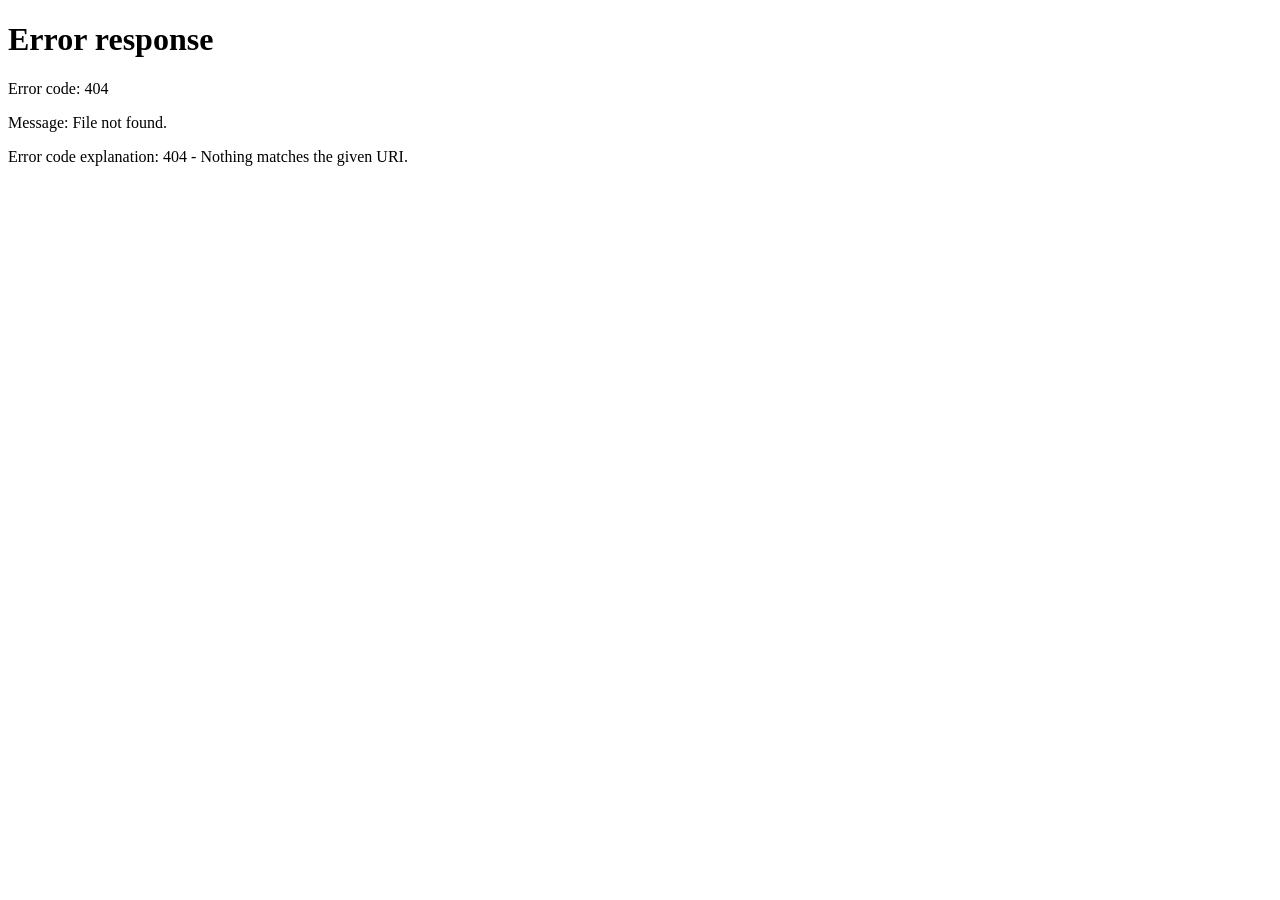
==== dashboard.html @ 660b4014 "Dashboard for smart city is created and working," ====
<!DOCTYPE html>
<html lang="en">
<head>
    <meta charset="UTF-8">
    <meta name="viewport" content="width=device-width, initial-scale=1.0">
    <title>Dashboard | Smart Urban Development</title>
    <link href="https://cdn.jsdelivr.net/npm/bootstrap@5.3.3/dist/css/bootstrap.min.css" rel="stylesheet">
    <link rel="stylesheet" href="https://cdnjs.cloudflare.com/ajax/libs/font-awesome/6.5.2/css/all.min.css">
    <link rel="stylesheet" href="styles.css">
    <style>
        /* Simple Dashboard Layout Styling */
        /* FIX: Ensure the main outer flex container spans the full viewport height */
        .full-height-container {
            min-height: 100vh;
        }

        .sidebar {
    width: 250px !important; /* FORCED WIDTH FIX */
    min-width: 250px !important; /* ADD THIS: Prevent shrinking */
    max-width: 250px !important; /* ADD THIS: Prevent expanding */
    background-color: #2c3e50; /* Dark blue/gray */
    padding-top: 20px;
    flex-shrink: 0 !important; /* ADD THIS: Prevent flex shrinking */
    /* Sidebar is a d-flex flex-column from the HTML, which is correct */
}
        .sidebar a {
            color: #ecf0f1;
            padding: 15px 20px;
            text-decoration: none;
            display: block;
            border-bottom: 1px solid #34495e;
        }
        .sidebar a:hover, .sidebar .active {
            background-color: #3498db; /* Bright blue highlight */
            color: white;
        }
        /* FIX: Use .logout-link class (applied in the HTML) to push it to the bottom */
        .logout-link {
            margin-top: auto;
        }

        .main-content {
            padding: 30px;
        }
        .feature-card {
            min-height: 180px;
            border-left: 5px solid #3498db;
            transition: transform 0.2s;
        }
        .feature-card:hover {
            transform: translateY(-5px);
            box-shadow: 0 8px 16px rgba(0, 0, 0, 0.15);
        }
        .card-icon {
            font-size: 2.5rem;
            color: #3498db;
        }
    </style>
</head>
<body>

<div class="d-flex full-height-container">
    <div class="sidebar d-flex flex-column">
        <h4 class="text-white text-center mb-4">Smart City Portal</h4>
        <a href="dashboard.html" class="active"><i class="fas fa-th-large me-2"></i> Dashboard</a>
        <a href="traffic.html"><i class="fas fa-car-side me-2"></i> Traffic Management</a>
        <a href="parking.html"><i class="fas fa-parking me-2"></i> Smart Parking System</a>
        <a href="energy.html"><i class="fas fa-bolt me-2"></i> Energy Monitoring</a>
        <a href="pollution.html"><i class="fas fa-smog me-2"></i> Air Quality Monitoring</a>
        <a href="emergency.html"><i class="fas fa-ambulance me-2"></i> Emergency Response</a>
        <a href="index.html" class="logout-link" onclick="sessionStorage.removeItem('userRole');"><i class="fas fa-sign-out-alt me-2"></i> Logout</a>
    </div>

    <div class="main-content flex-grow-1">
        <header class="mb-5 border-bottom pb-3 d-flex justify-content-between align-items-center">
            <h1>Welcome to the Smart City Portal!</h1>
            <span class="badge bg-primary fs-5" id="userRoleBadge">Role: Loading...</span>
        </header>

        <section id="dashboard-summary">
            <h2 class="mb-4">System Overview</h2>
            <div class="row g-4">
                <div class="col-lg-4 col-md-6">
                    <div class="card feature-card shadow-sm">
                        <div class="card-body">
                            <div class="d-flex align-items-center">
                                <i class="fas fa-car-side card-icon me-3"></i>
                                <div>
                                    <h5 class="card-title">Traffic Management</h5>
                                    <p class="card-text text-muted">Monitor congestion & optimize routes (Table: TrafficData)</p>
                                    <a href="traffic.html" class="btn btn-sm btn-outline-primary">View Details</a>
                                </div>
                            </div>
                        </div>
                    </div>
                </div>
                <div class="col-lg-4 col-md-6">
                    <div class="card feature-card shadow-sm">
                        <div class="card-body">
                            <div class="d-flex align-items-center">
                                <i class="fas fa-parking card-icon me-3"></i>
                                <div>
                                    <h5 class="card-title">Smart Parking System</h5>
                                    <p class="card-text text-muted">Track spot availability & reservations (Tables: ParkingSpots, Reservations)</p>
                                    <a href="parking.html" class="btn btn-sm btn-outline-primary">View Details</a>
                                </div>
                            </div>
                        </div>
                    </div>
                </div>
                <div class="col-lg-4 col-md-6">
                    <div class="card feature-card shadow-sm">
                        <div class="card-body">
                            <div class="d-flex align-items-center">
                                <i class="fas fa-bolt card-icon me-3"></i>
                                <div>
                                    <h5 class="card-title">Energy Monitoring</h5>
                                    <p class="card-text text-muted">Analyse real-time consumption trends (Table: EnergyUsage)</p>
                                    <a href="energy.html" class="btn btn-sm btn-outline-primary">View Details</a>
                                </div>
                            </div>
                        </div>
                    </div>
                </div>
                <div class="col-lg-4 col-md-6">
                    <div class="card feature-card shadow-sm">
                        <div class="card-body">
                            <div class="d-flex align-items-center">
                                <i class="fas fa-smog card-icon me-3"></i>
                                <div>
                                    <h5 class="card-title">Air Quality Monitoring (AI)</h5>
                                    <p class="card-text text-muted">Predict pollution peaks & identify sources (Table: PollutionData)</p>
                                    <a href="pollution.html" class="btn btn-sm btn-outline-primary">View Details</a>
                                </div>
                            </div>
                        </div>
                    </div>
                </div>
                <div class="col-lg-4 col-md-6">
                    <div class="card feature-card shadow-sm">
                        <div class="card-body">
                            <div class="d-flex align-items-center">
                                <i class="fas fa-ambulance card-icon me-3"></i>
                                <div>
                                    <h5 class="card-title">Emergency Response (AI+DB)</h5>
                                    <p class="card-text text-muted">Log incidents & optimize response times (Tables: Incidents, ResponseTimes, etc.)</p>
                                    <a href="emergency.html" class="btn btn-sm btn-outline-primary">View Details</a>
                                </div>
                            </div>
                        </div>
                    </div>
                </div>
            </div>
        </section>
    </div>
</div>

<script src="https://cdn.jsdelivr.net/npm/bootstrap@5.3.3/dist/js/bootstrap.bundle.min.js"></script>
<script>
    // Check if the user is authenticated with the backend
    async function checkAuth() {
        try {
            const response = await fetch('auth_check.php');
            const data = await response.json();
            
            if (!data.authenticated) {
                window.location.href = 'index.html';
                return;
            }
            
            // Update the user role badge text
            const roleText = data.role === 'admin' ? 'Admin (Management)' : 'Welcome Dear Citizen';
            document.getElementById('userRoleBadge').textContent = `${roleText}`;
            
            // Also store in sessionStorage for consistency
            sessionStorage.setItem('userRole', data.role);
            sessionStorage.setItem('username', data.username);
            
        } catch (error) {
            console.error('Auth check error:', error);
            window.location.href = 'index.html';
        }
    }

    // Update logout link
    document.querySelector('.logout-link').addEventListener('click', async function(e) {
        e.preventDefault();
        try {
            await fetch('logout.php');
            sessionStorage.clear();
            window.location.href = 'index.html';
        } catch (error) {
            console.error('Logout error:', error);
            sessionStorage.clear();
            window.location.href = 'index.html';
        }
    });

    // Check authentication when page loads
    checkAuth();
</script>

</body>
</html>
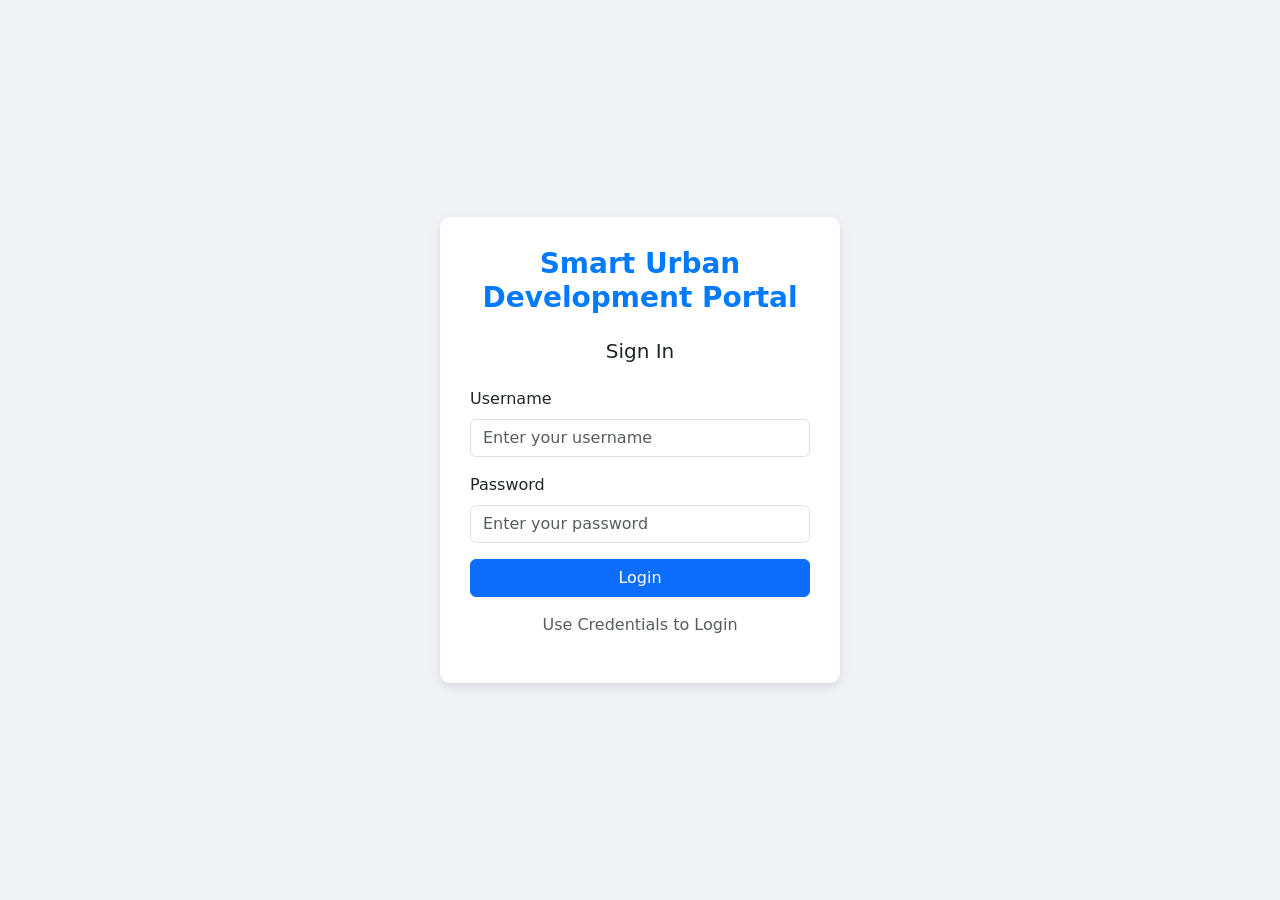
==== commit 422029b8: "Ui for dashboard is updated" ====
--- a/dashboard.html
+++ b/dashboard.html
@@ -1,5 +1,5 @@
 <!DOCTYPE html>
-<html lang="en">
+<html lang="en" data-bs-theme="dark">
 <head>
     <meta charset="UTF-8">
     <meta name="viewport" content="width=device-width, initial-scale=1.0">
@@ -8,52 +8,24 @@
     <link rel="stylesheet" href="https://cdnjs.cloudflare.com/ajax/libs/font-awesome/6.5.2/css/all.min.css">
     <link rel="stylesheet" href="styles.css">
     <style>
-        /* Simple Dashboard Layout Styling */
-        /* FIX: Ensure the main outer flex container spans the full viewport height */
+        /* Layout scaffolding kept exactly as-is; appearance comes from styles.css */
         .full-height-container {
             min-height: 100vh;
         }
 
         .sidebar {
-    width: 250px !important; /* FORCED WIDTH FIX */
-    min-width: 250px !important; /* ADD THIS: Prevent shrinking */
-    max-width: 250px !important; /* ADD THIS: Prevent expanding */
-    background-color: #2c3e50; /* Dark blue/gray */
-    padding-top: 20px;
-    flex-shrink: 0 !important; /* ADD THIS: Prevent flex shrinking */
-    /* Sidebar is a d-flex flex-column from the HTML, which is correct */
-}
-        .sidebar a {
-            color: #ecf0f1;
-            padding: 15px 20px;
-            text-decoration: none;
-            display: block;
-            border-bottom: 1px solid #34495e;
+            width: 250px !important;
+            min-width: 250px !important;
+            max-width: 250px !important;
+            flex-shrink: 0 !important;
         }
-        .sidebar a:hover, .sidebar .active {
-            background-color: #3498db; /* Bright blue highlight */
-            color: white;
-        }
-        /* FIX: Use .logout-link class (applied in the HTML) to push it to the bottom */
+
         .logout-link {
             margin-top: auto;
         }
 
-        .main-content {
-            padding: 30px;
-        }
         .feature-card {
             min-height: 180px;
-            border-left: 5px solid #3498db;
-            transition: transform 0.2s;
-        }
-        .feature-card:hover {
-            transform: translateY(-5px);
-            box-shadow: 0 8px 16px rgba(0, 0, 0, 0.15);
-        }
-        .card-icon {
-            font-size: 2.5rem;
-            color: #3498db;
         }
     </style>
 </head>
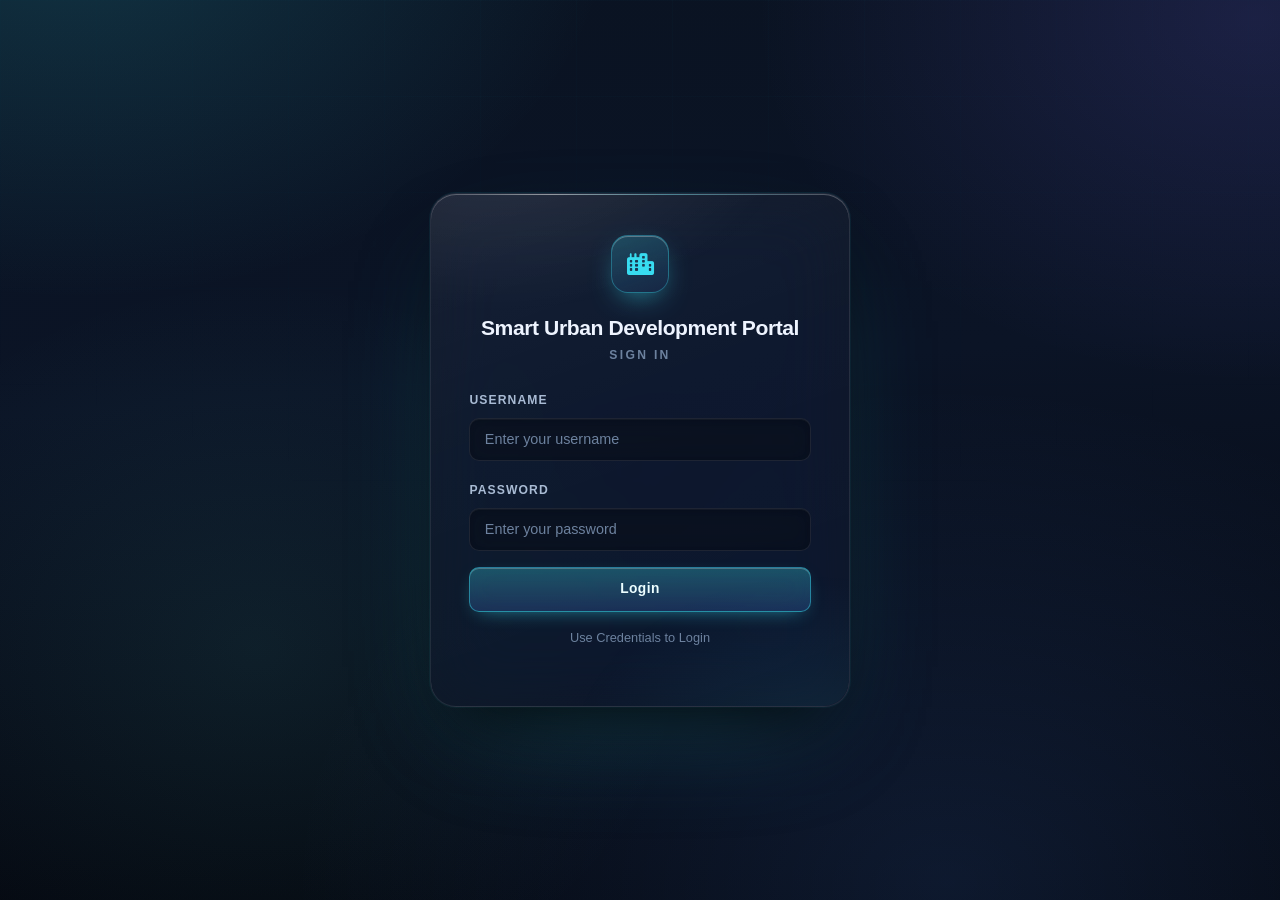
==== commit fc626d30: "UI fixed and working fine" ====
--- a/dashboard.html
+++ b/dashboard.html
@@ -6,7 +6,7 @@
     <title>Dashboard | Smart Urban Development</title>
     <link href="https://cdn.jsdelivr.net/npm/bootstrap@5.3.3/dist/css/bootstrap.min.css" rel="stylesheet">
     <link rel="stylesheet" href="https://cdnjs.cloudflare.com/ajax/libs/font-awesome/6.5.2/css/all.min.css">
-    <link rel="stylesheet" href="styles.css">
+    <link rel="stylesheet" href="styles.css?v=20260808">
     <style>
         /* Layout scaffolding kept exactly as-is; appearance comes from styles.css */
         .full-height-container {
--- a/styles.css
+++ b/styles.css
@@ -0,0 +1,1484 @@
+/* ============================================================================
+   SMART CITY — LIQUID GLASS DESIGN SYSTEM
+   ----------------------------------------------------------------------------
+   Presentation layer only. No functional selectors are altered.
+   Loaded after Bootstrap so it overrides theme defaults via the cascade.
+   ========================================================================== */
+
+/* ---------------------------------------------------------------------------
+   1. TOKENS
+   ------------------------------------------------------------------------- */
+:root {
+  /* Environment */
+  --sc-void:          #04070e;
+  --sc-deep:          #070c17;
+  --sc-navy:          #0b1426;
+
+  /* Accents */
+  --sc-cyan:          #38dcf0;
+  --sc-cyan-soft:     #7fe9f6;
+  --sc-aqua:          #4fd1c5;
+  --sc-blue:          #4c8dff;
+  --sc-violet:        #7c6cff;
+
+  --sc-cyan-rgb:      56, 220, 240;
+  --sc-blue-rgb:      76, 141, 255;
+
+  /* Status */
+  --sc-ok:            #34d399;
+  --sc-warn:          #f5c451;
+  --sc-attn:          #fb923c;
+  --sc-crit:          #f87171;
+
+  /* Text */
+  --sc-text:          #eef4ff;
+  --sc-text-2:        #a9bbd4;
+  --sc-text-3:        #6d829f;
+
+  /* Glass material */
+  --sc-glass:         linear-gradient(160deg,
+                        rgba(255, 255, 255, 0.058) 0%,
+                        rgba(255, 255, 255, 0.026) 42%,
+                        rgba(255, 255, 255, 0.014) 100%);
+  --sc-glass-raised:  linear-gradient(160deg,
+                        rgba(255, 255, 255, 0.085) 0%,
+                        rgba(255, 255, 255, 0.038) 45%,
+                        rgba(255, 255, 255, 0.020) 100%);
+  --sc-glass-sunk:    rgba(6, 11, 22, 0.55);
+
+  --sc-edge:          rgba(255, 255, 255, 0.085);
+  --sc-edge-strong:   rgba(255, 255, 255, 0.16);
+  --sc-specular:      rgba(255, 255, 255, 0.20);
+
+  --sc-blur:          22px;
+  --sc-blur-heavy:    34px;
+
+  /* Depth */
+  --sc-lift-1: 0 1px 0 var(--sc-specular) inset,
+               0 8px 24px -10px rgba(0, 0, 0, 0.75);
+  --sc-lift-2: 0 1px 0 var(--sc-specular) inset,
+               0 0 0 1px rgba(255, 255, 255, 0.02) inset,
+               0 18px 44px -18px rgba(0, 0, 0, 0.85);
+  --sc-lift-3: 0 1px 0 rgba(255, 255, 255, 0.26) inset,
+               0 30px 70px -24px rgba(0, 0, 0, 0.92);
+
+  /* Geometry */
+  --sc-r-sm: 10px;
+  --sc-r-md: 14px;
+  --sc-r-lg: 20px;
+  --sc-r-xl: 26px;
+
+  /* Motion */
+  --sc-ease: cubic-bezier(0.22, 0.61, 0.36, 1);
+  --sc-fast: 160ms;
+  --sc-med:  240ms;
+
+  /* Type */
+  --sc-font: "Segoe UI Variable Text", -apple-system, BlinkMacSystemFont,
+             "Segoe UI", Roboto, "Helvetica Neue", Arial, sans-serif;
+  --sc-mono: ui-monospace, "SF Mono", "JetBrains Mono", "Cascadia Mono",
+             Menlo, Consolas, monospace;
+}
+
+/* Bootstrap variable bridge — keeps native components consistent */
+:root,
+[data-bs-theme="dark"] {
+  --bs-body-bg:            transparent;
+  --bs-body-color:         var(--sc-text-2);
+  --bs-body-font-family:   var(--sc-font);
+  --bs-emphasis-color:     var(--sc-text);
+  --bs-secondary-color:    var(--sc-text-3);
+  --bs-heading-color:      var(--sc-text);
+  --bs-border-color:       var(--sc-edge);
+  --bs-border-radius:      var(--sc-r-md);
+  --bs-border-radius-sm:   var(--sc-r-sm);
+  --bs-border-radius-lg:   var(--sc-r-lg);
+  --bs-link-color:         var(--sc-cyan);
+  --bs-link-hover-color:   var(--sc-cyan-soft);
+  --bs-primary:            var(--sc-cyan);
+  --bs-primary-rgb:        var(--sc-cyan-rgb);
+  --bs-focus-ring-color:   rgba(var(--sc-cyan-rgb), 0.28);
+  --bs-focus-ring-width:   3px;
+}
+
+/* ---------------------------------------------------------------------------
+   2. ENVIRONMENT
+   ------------------------------------------------------------------------- */
+html {
+  background-color: var(--sc-void);
+}
+
+body {
+  min-height: 100vh;
+  overflow-x: hidden;
+  color: var(--sc-text-2);
+  font-family: var(--sc-font);
+  font-size: 0.95rem;
+  line-height: 1.6;
+  -webkit-font-smoothing: antialiased;
+  -moz-osx-font-smoothing: grayscale;
+  background-color: var(--sc-void);
+  background-image:
+    radial-gradient(58rem 42rem at 6% -10%,  rgba(56, 220, 240, 0.17), transparent 58%),
+    radial-gradient(52rem 38rem at 98% 2%,   rgba(124, 108, 255, 0.15), transparent 60%),
+    radial-gradient(66rem 50rem at 74% 98%,  rgba(76, 141, 255, 0.13), transparent 62%),
+    radial-gradient(42rem 36rem at 20% 72%,  rgba(79, 209, 197, 0.085), transparent 64%),
+    linear-gradient(176deg, #0a1322 0%, var(--sc-navy) 42%, var(--sc-deep) 78%, var(--sc-void) 100%);
+  background-attachment: fixed;
+  background-repeat: no-repeat;
+}
+
+/* Faint atmospheric grid — reads as city telemetry, stays below perception */
+body::after {
+  content: "";
+  position: fixed;
+  inset: 0;
+  pointer-events: none;
+  z-index: 0;
+  opacity: 0.7;
+  background-image:
+    linear-gradient(rgba(var(--sc-cyan-rgb), 0.030) 1px, transparent 1px),
+    linear-gradient(90deg, rgba(var(--sc-cyan-rgb), 0.028) 1px, transparent 1px);
+  background-size: 96px 96px;
+  mask-image: radial-gradient(120% 90% at 50% 0%, #000 0%, transparent 78%);
+  -webkit-mask-image: radial-gradient(120% 90% at 50% 0%, #000 0%, transparent 78%);
+}
+
+body > * { position: relative; z-index: 1; }
+
+/* ---------------------------------------------------------------------------
+   3. TYPOGRAPHY
+   ------------------------------------------------------------------------- */
+h1, h2, h3, h4, h5, h6 {
+  color: var(--sc-text);
+  font-weight: 600;
+  letter-spacing: -0.015em;
+}
+
+h1 {
+  font-size: clamp(1.6rem, 1.2rem + 1.3vw, 2.1rem);
+  font-weight: 650;
+  letter-spacing: -0.028em;
+}
+
+h2, .h4 { letter-spacing: -0.012em; }
+
+.main-content > header h1 {
+  background: linear-gradient(96deg, #ffffff 0%, #cfe9ff 48%, var(--sc-cyan-soft) 100%);
+  -webkit-background-clip: text;
+  background-clip: text;
+  color: transparent;
+}
+
+.lead {
+  font-size: 0.98rem;
+  font-weight: 400;
+  color: var(--sc-text-3);
+}
+
+.text-muted { color: var(--sc-text-3) !important; }
+.text-primary { color: var(--sc-cyan) !important; }
+.text-info { color: var(--sc-aqua) !important; }
+.text-danger { color: var(--sc-crit) !important; }
+.text-success { color: var(--sc-ok) !important; }
+.text-warning { color: var(--sc-warn) !important; }
+.text-secondary { color: var(--sc-text-3) !important; }
+.text-white { color: var(--sc-text) !important; }
+.text-dark { color: #071018 !important; }
+
+strong { color: var(--sc-text); font-weight: 600; }
+
+hr {
+  border: 0;
+  height: 1px;
+  opacity: 1;
+  background: linear-gradient(90deg,
+    transparent, rgba(var(--sc-cyan-rgb), 0.22) 18%,
+    rgba(255, 255, 255, 0.10) 50%,
+    rgba(var(--sc-cyan-rgb), 0.22) 82%, transparent);
+  margin: 2.4rem 0;
+}
+
+/* Section headings — the existing icon already marks the section, so the
+   type does the work rather than adding a second marker beside it. */
+.main-content section > h2 {
+  font-size: 1.08rem;
+  font-weight: 600;
+  letter-spacing: 0.005em;
+}
+
+.main-content section > h2 > i {
+  margin-right: 0.6rem !important;
+  opacity: 0.9;
+}
+
+/* ---------------------------------------------------------------------------
+   4. PAGE HEADER
+   ------------------------------------------------------------------------- */
+.main-content { padding: 34px 38px 56px; min-width: 0; }
+
+.main-content > header {
+  position: relative;
+  border-bottom: 1px solid var(--sc-edge) !important;
+  padding-bottom: 1.4rem !important;
+  margin-bottom: 2.4rem !important;
+}
+
+.main-content > header::after {
+  content: "";
+  position: absolute;
+  left: 0; right: 0; bottom: -1px;
+  height: 1px;
+  background: linear-gradient(90deg,
+    rgba(var(--sc-cyan-rgb), 0.65), rgba(var(--sc-blue-rgb), 0.20) 42%, transparent 78%);
+}
+
+.main-content > header .badge {
+  padding: 0.6em 1.05em;
+  font-size: 0.82rem !important;
+  font-weight: 500;
+  letter-spacing: 0.02em;
+}
+
+/* ---------------------------------------------------------------------------
+   5. SIDEBAR — glass navigation rail
+   ------------------------------------------------------------------------- */
+.sidebar {
+  position: sticky;
+  top: 0;
+  align-self: flex-start;
+  height: 100vh;
+  padding: 26px 14px 18px !important;
+  background: linear-gradient(180deg,
+    rgba(14, 24, 44, 0.72) 0%,
+    rgba(9, 16, 31, 0.62) 55%,
+    rgba(6, 11, 22, 0.72) 100%) !important;
+  -webkit-backdrop-filter: blur(var(--sc-blur-heavy)) saturate(150%);
+  backdrop-filter: blur(var(--sc-blur-heavy)) saturate(150%);
+  border-right: 1px solid var(--sc-edge);
+  box-shadow: 1px 0 0 rgba(255, 255, 255, 0.03) inset,
+              22px 0 60px -30px rgba(0, 0, 0, 0.9);
+  overflow-y: auto;
+  overflow-x: hidden;
+  z-index: 20;
+}
+
+/* Vertical light seam along the rail's edge */
+.sidebar::after {
+  content: "";
+  position: absolute;
+  top: 0; right: 0; bottom: 0;
+  width: 1px;
+  background: linear-gradient(180deg,
+    transparent, rgba(var(--sc-cyan-rgb), 0.38) 22%,
+    rgba(var(--sc-cyan-rgb), 0.10) 62%, transparent);
+  pointer-events: none;
+}
+
+.sidebar h4 {
+  position: relative;
+  margin: 0 0 1.9rem !important;
+  padding: 0 0.55rem 1.25rem;
+  font-size: 0.82rem !important;
+  font-weight: 600;
+  letter-spacing: 0.19em;
+  text-transform: uppercase;
+  color: var(--sc-text) !important;
+  border-bottom: 1px solid var(--sc-edge);
+}
+
+.sidebar h4::after {
+  content: "";
+  position: absolute;
+  left: 0.55rem;
+  bottom: -1px;
+  width: 34px;
+  height: 1px;
+  background: var(--sc-cyan);
+  box-shadow: 0 0 10px rgba(var(--sc-cyan-rgb), 0.8);
+}
+
+.sidebar a {
+  position: relative;
+  display: block;
+  margin-bottom: 4px;
+  padding: 11px 14px 11px 15px !important;
+  border: 1px solid transparent !important;
+  border-radius: var(--sc-r-sm);
+  color: var(--sc-text-2) !important;
+  font-size: 0.885rem;
+  font-weight: 500;
+  letter-spacing: 0.005em;
+  text-decoration: none;
+  overflow: hidden;
+  transition: color var(--sc-fast) var(--sc-ease),
+              background-color var(--sc-fast) var(--sc-ease),
+              border-color var(--sc-fast) var(--sc-ease),
+              transform var(--sc-fast) var(--sc-ease);
+}
+
+/* Active/hover light bar */
+.sidebar a::before {
+  content: "";
+  position: absolute;
+  left: 0;
+  top: 50%;
+  width: 2px;
+  height: 0;
+  border-radius: 2px;
+  background: var(--sc-cyan);
+  box-shadow: 0 0 12px rgba(var(--sc-cyan-rgb), 0.9);
+  transform: translateY(-50%);
+  transition: height var(--sc-med) var(--sc-ease);
+}
+
+.sidebar a i {
+  width: 1.25rem;
+  text-align: center;
+  color: var(--sc-text-3);
+  transition: color var(--sc-fast) var(--sc-ease);
+}
+
+.sidebar a:hover {
+  background-color: rgba(255, 255, 255, 0.045) !important;
+  border-color: var(--sc-edge) !important;
+  color: var(--sc-text) !important;
+  transform: translateX(2px);
+}
+
+.sidebar a:hover i { color: var(--sc-cyan-soft); }
+.sidebar a:hover::before { height: 42%; }
+
+.sidebar a.active,
+.sidebar .active {
+  background: linear-gradient(90deg,
+    rgba(var(--sc-cyan-rgb), 0.16) 0%,
+    rgba(var(--sc-blue-rgb), 0.07) 55%,
+    rgba(255, 255, 255, 0.018) 100%) !important;
+  border-color: rgba(var(--sc-cyan-rgb), 0.26) !important;
+  color: #ffffff !important;
+  box-shadow: 0 1px 0 rgba(255, 255, 255, 0.10) inset,
+              0 6px 20px -10px rgba(var(--sc-cyan-rgb), 0.55);
+}
+
+.sidebar a.active::before,
+.sidebar .active::before { height: 62%; }
+.sidebar a.active i,
+.sidebar .active i { color: var(--sc-cyan); }
+
+/* Logout sits apart from the module list */
+.sidebar .logout-link,
+.sidebar a.mt-auto {
+  margin-top: auto !important;
+  padding-top: 11px !important;
+  color: var(--sc-text-3) !important;
+}
+
+.sidebar .logout-link:hover,
+.sidebar a.mt-auto:hover {
+  color: var(--sc-crit) !important;
+  border-color: rgba(248, 113, 113, 0.28) !important;
+  background-color: rgba(248, 113, 113, 0.08) !important;
+}
+
+.sidebar .logout-link:hover i,
+.sidebar a.mt-auto:hover i { color: var(--sc-crit); }
+.sidebar .logout-link::before,
+.sidebar a.mt-auto::before { background: var(--sc-crit); box-shadow: 0 0 12px rgba(248, 113, 113, 0.8); }
+
+.sidebar::-webkit-scrollbar { width: 0; }
+
+/* ---------------------------------------------------------------------------
+   6. GLASS SURFACES
+   Applied to the panel patterns this app already uses.
+   ------------------------------------------------------------------------- */
+.table-section,
+.main-content section.bg-white,
+.main-content section.border.rounded,
+.card,
+.login-container {
+  position: relative;
+  border: 1px solid var(--sc-edge) !important;
+  border-radius: var(--sc-r-lg) !important;
+  background: var(--sc-glass) !important;
+  background-color: rgba(11, 19, 35, 0.52) !important;
+  -webkit-backdrop-filter: blur(var(--sc-blur)) saturate(155%);
+  backdrop-filter: blur(var(--sc-blur)) saturate(155%);
+  box-shadow: var(--sc-lift-2) !important;
+  color: var(--sc-text-2);
+  overflow: hidden;
+}
+
+/* Refraction sheen — the "liquid" read */
+.table-section::before,
+.main-content section.bg-white::before,
+.main-content section.border.rounded::before,
+.card::before,
+.login-container::before {
+  content: "";
+  position: absolute;
+  inset: 0;
+  border-radius: inherit;
+  pointer-events: none;
+  background:
+    radial-gradient(120% 62% at 12% -14%, rgba(255, 255, 255, 0.085), transparent 58%),
+    radial-gradient(90% 54% at 92% 108%, rgba(var(--sc-cyan-rgb), 0.055), transparent 62%);
+}
+
+/* Top specular edge, brightest where the ambient light falls */
+.table-section::after,
+.main-content section.bg-white::after,
+.main-content section.border.rounded::after,
+.card::after,
+.login-container::after {
+  content: "";
+  position: absolute;
+  top: 0;
+  left: 6%;
+  right: 6%;
+  height: 1px;
+  pointer-events: none;
+  background: linear-gradient(90deg,
+    transparent, rgba(255, 255, 255, 0.34) 26%,
+    rgba(var(--sc-cyan-rgb), 0.30) 58%, transparent);
+}
+
+.table-section {
+  margin-bottom: 34px !important;
+  padding: 26px 26px 22px !important;
+}
+
+.main-content section.bg-white,
+.main-content section.border.rounded {
+  padding: 26px !important;
+}
+
+.card-body { position: relative; z-index: 1; }
+
+.card-title { color: var(--sc-text); font-weight: 600; font-size: 1rem; }
+.card-text { color: var(--sc-text-3); font-size: 0.875rem; }
+
+/* Card headers used as panel captions */
+.card-header {
+  position: relative;
+  z-index: 1;
+  border: 0 !important;
+  border-bottom: 1px solid var(--sc-edge) !important;
+  border-radius: 0 !important;
+  padding: 0.9rem 1.15rem !important;
+  font-weight: 600;
+  letter-spacing: 0.01em;
+  background: rgba(255, 255, 255, 0.035) !important;
+  color: var(--sc-text) !important;
+}
+
+.card-header.bg-primary {
+  background: linear-gradient(90deg,
+    rgba(var(--sc-cyan-rgb), 0.20), rgba(var(--sc-blue-rgb), 0.10) 60%,
+    rgba(255, 255, 255, 0.03)) !important;
+  border-bottom-color: rgba(var(--sc-cyan-rgb), 0.28) !important;
+}
+
+.card-header.bg-danger {
+  background: linear-gradient(90deg,
+    rgba(248, 113, 113, 0.22), rgba(248, 113, 113, 0.06) 70%,
+    rgba(255, 255, 255, 0.02)) !important;
+  border-bottom-color: rgba(248, 113, 113, 0.30) !important;
+  color: #ffd9d9 !important;
+}
+
+/* Dashboard module cards */
+.feature-card {
+  border-left: 1px solid var(--sc-edge) !important;
+  transition: transform var(--sc-med) var(--sc-ease),
+              box-shadow var(--sc-med) var(--sc-ease),
+              border-color var(--sc-med) var(--sc-ease);
+}
+
+.feature-card::before {
+  background:
+    radial-gradient(130% 70% at 6% -18%, rgba(255, 255, 255, 0.10), transparent 56%),
+    radial-gradient(100% 60% at 96% 112%, rgba(var(--sc-cyan-rgb), 0.08), transparent 60%);
+}
+
+.feature-card .card-body { padding: 1.5rem 1.4rem; }
+
+.feature-card:hover {
+  transform: translateY(-4px);
+  border-color: rgba(var(--sc-cyan-rgb), 0.30) !important;
+  box-shadow: 0 1px 0 rgba(255, 255, 255, 0.24) inset,
+              0 26px 56px -22px rgba(0, 0, 0, 0.92),
+              0 0 0 1px rgba(var(--sc-cyan-rgb), 0.10) !important;
+}
+
+.card-icon {
+  color: var(--sc-cyan) !important;
+  font-size: 1.9rem !important;
+  filter: drop-shadow(0 0 14px rgba(var(--sc-cyan-rgb), 0.45));
+}
+
+/* Emergency statistic cards — status-tinted glass */
+.stat-card {
+  border-radius: var(--sc-r-lg) !important;
+  border: 1px solid var(--sc-edge) !important;
+  box-shadow: var(--sc-lift-2) !important;
+  transition: transform var(--sc-med) var(--sc-ease),
+              box-shadow var(--sc-med) var(--sc-ease);
+}
+
+.stat-card:hover { transform: translateY(-3px); }
+
+.stat-card .card-body { padding: 1.5rem 1.2rem; }
+
+.stat-card .card-title {
+  font-size: 0.74rem !important;
+  font-weight: 600;
+  letter-spacing: 0.14em;
+  text-transform: uppercase;
+  color: var(--sc-text-3) !important;
+  margin-bottom: 0.85rem;
+}
+
+.stat-card .display-4 {
+  font-size: 2.9rem;
+  font-weight: 300;
+  letter-spacing: -0.03em;
+  font-variant-numeric: tabular-nums;
+  line-height: 1.05;
+  color: var(--sc-text);
+}
+
+.stat-card.bg-danger,
+.stat-card.bg-warning,
+.stat-card.bg-success {
+  background: var(--sc-glass) !important;
+  background-color: rgba(11, 19, 35, 0.52) !important;
+  color: var(--sc-text-2) !important;
+}
+
+.stat-card.bg-danger  { border-color: rgba(248, 113, 113, 0.28) !important; }
+.stat-card.bg-warning { border-color: rgba(245, 196, 81, 0.28) !important; }
+.stat-card.bg-success { border-color: rgba(52, 211, 153, 0.28) !important; }
+
+.stat-card.bg-danger .card-title i  { color: var(--sc-crit); }
+.stat-card.bg-warning .card-title i { color: var(--sc-warn); }
+.stat-card.bg-success .card-title i { color: var(--sc-ok); }
+
+.stat-card.bg-danger .display-4  { color: #ffdede; text-shadow: 0 0 26px rgba(248, 113, 113, 0.45); }
+.stat-card.bg-warning .display-4 { color: #ffeec6; text-shadow: 0 0 26px rgba(245, 196, 81, 0.40); }
+.stat-card.bg-success .display-4 { color: #d6fff0; text-shadow: 0 0 26px rgba(52, 211, 153, 0.40); }
+
+.stat-card.bg-warning.text-dark,
+.stat-card.bg-warning .text-dark { color: var(--sc-text-2) !important; }
+
+/* Status glow rising from the card floor.
+   `top: auto` is required: the shared .card::after rule pins top to 0, and
+   without resetting it the bar stretches to the ceiling instead. */
+.stat-card::after {
+  content: "";
+  position: absolute;
+  top: auto;
+  left: 0; right: 0; bottom: 0;
+  height: 2px;
+  background: none;
+  pointer-events: none;
+}
+
+/* Specular edge moves to ::before so the status bar can own ::after */
+.stat-card::before {
+  border-top: 1px solid transparent;
+  border-image: linear-gradient(90deg,
+    transparent, rgba(255, 255, 255, 0.30) 30%,
+    rgba(var(--sc-cyan-rgb), 0.26) 62%, transparent) 1;
+}
+.stat-card.bg-danger::after  { background: linear-gradient(90deg, transparent, rgba(248, 113, 113, 0.75), transparent); }
+.stat-card.bg-warning::after { background: linear-gradient(90deg, transparent, rgba(245, 196, 81, 0.75), transparent); }
+.stat-card.bg-success::after { background: linear-gradient(90deg, transparent, rgba(52, 211, 153, 0.75), transparent); }
+
+/* Neutralise remaining opaque utility backgrounds inside glass panels */
+.bg-white { background: transparent !important; }
+
+/* ---------------------------------------------------------------------------
+   7. TABLES
+   ------------------------------------------------------------------------- */
+.table-responsive {
+  border-radius: var(--sc-r-md);
+  border: 1px solid rgba(255, 255, 255, 0.055);
+  background: rgba(4, 8, 16, 0.34);
+}
+
+.table {
+  --bs-table-color: var(--sc-text-2);
+  --bs-table-bg: transparent;
+  --bs-table-border-color: rgba(255, 255, 255, 0.055);
+  --bs-table-striped-bg: transparent;
+  --bs-table-hover-bg: rgba(var(--sc-cyan-rgb), 0.055);
+  --bs-table-hover-color: var(--sc-text);
+  margin-bottom: 0;
+  font-size: 0.875rem;
+  border-color: rgba(255, 255, 255, 0.055);
+}
+
+.table > thead {
+  position: relative;
+  background: rgba(255, 255, 255, 0.04);
+}
+
+.table > thead th,
+.table thead.table-light th,
+.table > :not(caption) > * > th {
+  background: transparent !important;
+  color: var(--sc-text-3) !important;
+  font-size: 0.7rem;
+  font-weight: 600;
+  letter-spacing: 0.11em;
+  text-transform: uppercase;
+  white-space: nowrap;
+  padding: 0.9rem 1rem !important;
+  border-bottom: 1px solid rgba(var(--sc-cyan-rgb), 0.20) !important;
+  border-top: 0 !important;
+}
+
+.table > tbody > tr {
+  transition: background-color var(--sc-fast) var(--sc-ease);
+}
+
+.table > tbody > tr > td {
+  padding: 0.82rem 1rem !important;
+  border-bottom: 1px solid rgba(255, 255, 255, 0.05);
+  border-top: 0;
+  color: var(--sc-text-2);
+  vertical-align: middle;
+  background: transparent;
+}
+
+.table > tbody > tr:last-child > td { border-bottom: 0; }
+
+/* Identifiers and figures read as data, not prose */
+.table > tbody > tr > td:first-child {
+  font-family: var(--sc-mono);
+  font-size: 0.8rem;
+  font-variant-numeric: tabular-nums;
+  color: var(--sc-cyan-soft);
+  letter-spacing: -0.01em;
+}
+
+/* Secondary lines inside the identifier cell stay prose */
+.table > tbody > tr > td:first-child small,
+.table > tbody > tr > td:first-child .text-muted,
+.table > tbody > tr > td:first-child span:not(.badge) {
+  font-family: var(--sc-font);
+  font-size: 0.78rem;
+  letter-spacing: 0;
+  color: var(--sc-text-3);
+}
+
+.table-hover > tbody > tr:hover > * {
+  background-color: rgba(var(--sc-cyan-rgb), 0.055) !important;
+  color: var(--sc-text) !important;
+  box-shadow: none;
+}
+
+/* Contextual row states.
+   Nominal rows stay near-neutral so a healthy table doesn't read as alarming;
+   only warning and critical states earn visible colour. The status bar is
+   drawn once on the leading cell, never as a divider between columns. */
+.table > tbody > tr.table-success > *,
+.table > tbody > tr.table-warning > *,
+.table > tbody > tr.table-danger > * {
+  box-shadow: none;
+}
+
+.table > tbody > tr.table-success > * {
+  background-color: rgba(52, 211, 153, 0.035) !important;
+  color: var(--sc-text-2) !important;
+}
+
+.table > tbody > tr.table-warning > * {
+  background-color: rgba(245, 196, 81, 0.075) !important;
+  color: #f4e6c4 !important;
+}
+
+.table > tbody > tr.table-danger > * {
+  background-color: rgba(248, 113, 113, 0.08) !important;
+  color: #ffdcdc !important;
+}
+
+/* Leading-cell status bar — highest specificity so it survives hover */
+.table > tbody > tr.table-success > *:first-child,
+.table-hover > tbody > tr.table-success:hover > *:first-child {
+  box-shadow: inset 2px 0 0 rgba(52, 211, 153, 0.55);
+}
+.table > tbody > tr.table-warning > *:first-child,
+.table-hover > tbody > tr.table-warning:hover > *:first-child {
+  box-shadow: inset 2px 0 0 var(--sc-warn);
+}
+.table > tbody > tr.table-danger > *:first-child,
+.table-hover > tbody > tr.table-danger:hover > *:first-child {
+  box-shadow: inset 2px 0 0 var(--sc-crit);
+}
+
+/* Hover reads the same everywhere, tinted or not */
+.table-hover > tbody > tr.table-success:hover > *,
+.table-hover > tbody > tr.table-warning:hover > *,
+.table-hover > tbody > tr.table-danger:hover > * {
+  background-color: rgba(var(--sc-cyan-rgb), 0.075) !important;
+  color: var(--sc-text) !important;
+}
+
+.table-sm > :not(caption) > * > * { padding: 0.55rem 0.75rem !important; }
+
+.action-buttons { white-space: nowrap; }
+.action-buttons .btn + .btn { margin-left: 0.3rem; }
+
+/* ---------------------------------------------------------------------------
+   8. STATUS BADGES
+   ------------------------------------------------------------------------- */
+.badge {
+  padding: 0.42em 0.78em;
+  border-radius: 999px;
+  font-size: 0.72rem;
+  font-weight: 600;
+  letter-spacing: 0.045em;
+  border: 1px solid transparent;
+  -webkit-backdrop-filter: blur(8px);
+  backdrop-filter: blur(8px);
+}
+
+.badge.bg-success  { background: rgba(52, 211, 153, 0.14) !important; color: #7df0c4 !important; border-color: rgba(52, 211, 153, 0.34); }
+.badge.bg-warning  { background: rgba(245, 196, 81, 0.14) !important; color: #f8dc9a !important; border-color: rgba(245, 196, 81, 0.34); }
+.badge.bg-danger   { background: rgba(248, 113, 113, 0.14) !important; color: #ffb4b4 !important; border-color: rgba(248, 113, 113, 0.34); }
+.badge.bg-info     { background: rgba(79, 209, 197, 0.14) !important;  color: #96ecdf !important; border-color: rgba(79, 209, 197, 0.34); }
+.badge.bg-primary  { background: rgba(var(--sc-cyan-rgb), 0.14) !important; color: var(--sc-cyan-soft) !important; border-color: rgba(var(--sc-cyan-rgb), 0.34); }
+.badge.bg-secondary{ background: rgba(160, 180, 210, 0.10) !important; color: var(--sc-text-2) !important; border-color: rgba(160, 180, 210, 0.24); }
+
+/* Status dot */
+.badge::before {
+  content: "";
+  display: inline-block;
+  width: 5px;
+  height: 5px;
+  margin-right: 0.44em;
+  border-radius: 50%;
+  background: currentColor;
+  vertical-align: 0.12em;
+  box-shadow: 0 0 7px currentColor;
+}
+
+.main-content > header .badge::before { width: 6px; height: 6px; }
+
+.status-badge {
+  display: inline-block;
+  padding: 0.34em 0.72em !important;
+  border-radius: 999px !important;
+  font-size: 0.74rem;
+  font-weight: 600 !important;
+  letter-spacing: 0.03em;
+  border: 1px solid transparent;
+}
+
+/* Domain status classes — names preserved, appearance reworked */
+.spot-available,
+.aqi-excellent,
+.aqi-good,
+.priority-medium {
+  background-color: rgba(52, 211, 153, 0.13) !important;
+  color: #7df0c4 !important;
+  border-color: rgba(52, 211, 153, 0.32) !important;
+}
+
+.aqi-excellent {
+  background-color: rgba(79, 209, 197, 0.14) !important;
+  color: #96ecdf !important;
+  border-color: rgba(79, 209, 197, 0.34) !important;
+}
+
+.priority-medium {
+  background-color: rgba(var(--sc-cyan-rgb), 0.13) !important;
+  color: var(--sc-cyan-soft) !important;
+  border-color: rgba(var(--sc-cyan-rgb), 0.32) !important;
+}
+
+.spot-reserved,
+.priority-high {
+  background-color: rgba(245, 196, 81, 0.13) !important;
+  color: #f8dc9a !important;
+  border-color: rgba(245, 196, 81, 0.32) !important;
+}
+
+.spot-occupied,
+.aqi-poor,
+.priority-critical {
+  background-color: rgba(248, 113, 113, 0.13) !important;
+  color: #ffb4b4 !important;
+  border-color: rgba(248, 113, 113, 0.32) !important;
+}
+
+/* ---------------------------------------------------------------------------
+   9. FORMS
+   ------------------------------------------------------------------------- */
+.form-label {
+  color: var(--sc-text-2);
+  font-size: 0.76rem;
+  font-weight: 600;
+  letter-spacing: 0.075em;
+  text-transform: uppercase;
+  margin-bottom: 0.45rem;
+}
+
+.form-control,
+.form-select {
+  background: var(--sc-glass-sunk) !important;
+  border: 1px solid var(--sc-edge) !important;
+  border-radius: var(--sc-r-sm) !important;
+  color: var(--sc-text) !important;
+  padding: 0.62rem 0.9rem;
+  font-size: 0.9rem;
+  box-shadow: 0 1px 0 rgba(255, 255, 255, 0.045) inset,
+              0 2px 10px -6px rgba(0, 0, 0, 0.7) inset;
+  -webkit-backdrop-filter: blur(10px);
+  backdrop-filter: blur(10px);
+  transition: border-color var(--sc-fast) var(--sc-ease),
+              box-shadow var(--sc-fast) var(--sc-ease),
+              background-color var(--sc-fast) var(--sc-ease);
+}
+
+.form-control::placeholder { color: var(--sc-text-3); opacity: 1; }
+
+.form-control:focus,
+.form-select:focus {
+  background-color: rgba(8, 15, 28, 0.7) !important;
+  border-color: rgba(var(--sc-cyan-rgb), 0.55) !important;
+  color: var(--sc-text) !important;
+  outline: none;
+  box-shadow: 0 1px 0 rgba(255, 255, 255, 0.07) inset,
+              0 0 0 3px rgba(var(--sc-cyan-rgb), 0.15),
+              0 0 22px -6px rgba(var(--sc-cyan-rgb), 0.45);
+}
+
+.form-control:disabled,
+.form-select:disabled,
+.form-control[readonly] {
+  background: rgba(255, 255, 255, 0.028) !important;
+  color: var(--sc-text-3) !important;
+  border-color: rgba(255, 255, 255, 0.055) !important;
+  cursor: not-allowed;
+  opacity: 1;
+}
+
+.form-select {
+  background-image: url("data:image/svg+xml,%3csvg xmlns='http://www.w3.org/2000/svg' viewBox='0 0 16 16' fill='none' stroke='%2338dcf0' stroke-width='2' stroke-linecap='round' stroke-linejoin='round'%3e%3cpath d='m3 6 5 5 5-5'/%3e%3c/svg%3e") !important;
+  background-repeat: no-repeat !important;
+  background-position: right 0.85rem center !important;
+  background-size: 15px 12px !important;
+  padding-right: 2.4rem;
+}
+
+.form-select option {
+  background-color: #0b1426;
+  color: var(--sc-text);
+}
+
+.form-text { color: var(--sc-text-3); font-size: 0.78rem; }
+
+/* Date/time pickers stay visible on dark surfaces */
+input[type="date"]::-webkit-calendar-picker-indicator,
+input[type="datetime-local"]::-webkit-calendar-picker-indicator,
+input[type="time"]::-webkit-calendar-picker-indicator {
+  filter: invert(1) brightness(1.6) sepia(1) hue-rotate(140deg) saturate(4);
+  opacity: 0.75;
+  cursor: pointer;
+}
+
+/* Validation — display behaviour left untouched, colours restyled */
+.is-invalid,
+.form-control.is-invalid,
+.form-select.is-invalid {
+  border-color: rgba(248, 113, 113, 0.6) !important;
+  background-color: rgba(248, 113, 113, 0.06) !important;
+}
+
+.is-invalid:focus,
+.form-control.is-invalid:focus {
+  box-shadow: 0 0 0 3px rgba(248, 113, 113, 0.18),
+              0 0 22px -6px rgba(248, 113, 113, 0.5) !important;
+}
+
+.invalid-feedback { color: #ffb4b4; font-size: 0.78rem; }
+
+.input-group .form-control { border-right: 0 !important; }
+
+.input-group .btn {
+  border: 1px solid var(--sc-edge) !important;
+  border-left: 0 !important;
+  background: var(--sc-glass-sunk) !important;
+  color: var(--sc-text-3) !important;
+}
+
+.input-group .btn:hover {
+  color: var(--sc-cyan) !important;
+  background: rgba(var(--sc-cyan-rgb), 0.10) !important;
+}
+
+.input-group:focus-within .form-control,
+.input-group:focus-within .btn {
+  border-color: rgba(var(--sc-cyan-rgb), 0.5) !important;
+}
+
+/* ---------------------------------------------------------------------------
+   10. BUTTONS
+   ------------------------------------------------------------------------- */
+.btn {
+  position: relative;
+  border-radius: var(--sc-r-sm);
+  padding: 0.55rem 1.1rem;
+  font-size: 0.86rem;
+  font-weight: 600;
+  letter-spacing: 0.015em;
+  border: 1px solid var(--sc-edge);
+  -webkit-backdrop-filter: blur(12px);
+  backdrop-filter: blur(12px);
+  transition: transform var(--sc-fast) var(--sc-ease),
+              box-shadow var(--sc-fast) var(--sc-ease),
+              border-color var(--sc-fast) var(--sc-ease),
+              background-color var(--sc-fast) var(--sc-ease),
+              color var(--sc-fast) var(--sc-ease);
+}
+
+.btn:active { transform: translateY(1px); }
+
+.btn-sm { padding: 0.36rem 0.72rem; font-size: 0.78rem; }
+
+.btn:focus-visible {
+  outline: none;
+  box-shadow: 0 0 0 3px rgba(var(--sc-cyan-rgb), 0.35);
+}
+
+/* Primary — the cyan command action */
+.btn-primary {
+  background: linear-gradient(180deg,
+    rgba(var(--sc-cyan-rgb), 0.30), rgba(var(--sc-blue-rgb), 0.20)) !important;
+  border-color: rgba(var(--sc-cyan-rgb), 0.45) !important;
+  color: #ecfeff !important;
+  box-shadow: 0 1px 0 rgba(255, 255, 255, 0.22) inset,
+              0 6px 20px -10px rgba(var(--sc-cyan-rgb), 0.7);
+}
+
+.btn-primary:hover {
+  background: linear-gradient(180deg,
+    rgba(var(--sc-cyan-rgb), 0.42), rgba(var(--sc-blue-rgb), 0.28)) !important;
+  border-color: rgba(var(--sc-cyan-rgb), 0.7) !important;
+  color: #ffffff !important;
+  box-shadow: 0 1px 0 rgba(255, 255, 255, 0.3) inset,
+              0 10px 28px -10px rgba(var(--sc-cyan-rgb), 0.85);
+}
+
+/* Success — provisioning actions */
+.btn-success {
+  background: linear-gradient(180deg,
+    rgba(52, 211, 153, 0.26), rgba(52, 211, 153, 0.13)) !important;
+  border-color: rgba(52, 211, 153, 0.42) !important;
+  color: #d6fff0 !important;
+  box-shadow: 0 1px 0 rgba(255, 255, 255, 0.18) inset,
+              0 6px 20px -10px rgba(52, 211, 153, 0.65);
+}
+
+.btn-success:hover {
+  background: linear-gradient(180deg,
+    rgba(52, 211, 153, 0.38), rgba(52, 211, 153, 0.2)) !important;
+  border-color: rgba(52, 211, 153, 0.68) !important;
+  color: #ffffff !important;
+  box-shadow: 0 1px 0 rgba(255, 255, 255, 0.26) inset,
+              0 10px 28px -10px rgba(52, 211, 153, 0.8);
+}
+
+/* Danger */
+.btn-danger {
+  background: linear-gradient(180deg,
+    rgba(248, 113, 113, 0.26), rgba(248, 113, 113, 0.13)) !important;
+  border-color: rgba(248, 113, 113, 0.42) !important;
+  color: #ffdede !important;
+  box-shadow: 0 1px 0 rgba(255, 255, 255, 0.16) inset,
+              0 6px 20px -10px rgba(248, 113, 113, 0.65);
+}
+
+.btn-danger:hover {
+  background: linear-gradient(180deg,
+    rgba(248, 113, 113, 0.4), rgba(248, 113, 113, 0.2)) !important;
+  border-color: rgba(248, 113, 113, 0.7) !important;
+  color: #ffffff !important;
+  box-shadow: 0 1px 0 rgba(255, 255, 255, 0.24) inset,
+              0 10px 28px -10px rgba(248, 113, 113, 0.85);
+}
+
+/* Warning / info */
+.btn-warning {
+  background: linear-gradient(180deg, rgba(245, 196, 81, 0.26), rgba(245, 196, 81, 0.13)) !important;
+  border-color: rgba(245, 196, 81, 0.42) !important;
+  color: #ffeec6 !important;
+}
+.btn-warning:hover {
+  background: linear-gradient(180deg, rgba(245, 196, 81, 0.4), rgba(245, 196, 81, 0.2)) !important;
+  border-color: rgba(245, 196, 81, 0.7) !important;
+  color: #ffffff !important;
+}
+
+.btn-info {
+  background: linear-gradient(180deg, rgba(79, 209, 197, 0.24), rgba(79, 209, 197, 0.12)) !important;
+  border-color: rgba(79, 209, 197, 0.42) !important;
+  color: #b8f5ea !important;
+}
+.btn-info:hover {
+  background: linear-gradient(180deg, rgba(79, 209, 197, 0.38), rgba(79, 209, 197, 0.19)) !important;
+  border-color: rgba(79, 209, 197, 0.68) !important;
+  color: #ffffff !important;
+}
+
+/* Secondary and outline — quiet glass */
+.btn-secondary,
+.btn-outline-secondary,
+.btn-outline-primary,
+.btn-light {
+  background: rgba(255, 255, 255, 0.045) !important;
+  border-color: var(--sc-edge) !important;
+  color: var(--sc-text-2) !important;
+  box-shadow: 0 1px 0 rgba(255, 255, 255, 0.08) inset;
+}
+
+.btn-secondary:hover,
+.btn-outline-secondary:hover,
+.btn-light:hover {
+  background: rgba(255, 255, 255, 0.09) !important;
+  border-color: var(--sc-edge-strong) !important;
+  color: var(--sc-text) !important;
+}
+
+.btn-outline-primary {
+  border-color: rgba(var(--sc-cyan-rgb), 0.35) !important;
+  color: var(--sc-cyan-soft) !important;
+}
+
+.btn-outline-primary:hover {
+  background: rgba(var(--sc-cyan-rgb), 0.14) !important;
+  border-color: rgba(var(--sc-cyan-rgb), 0.6) !important;
+  color: #ffffff !important;
+  box-shadow: 0 6px 20px -10px rgba(var(--sc-cyan-rgb), 0.75);
+}
+
+.btn-outline-danger {
+  background: transparent !important;
+  border-color: rgba(248, 113, 113, 0.38) !important;
+  color: #ffb4b4 !important;
+}
+.btn-outline-danger:hover {
+  background: rgba(248, 113, 113, 0.14) !important;
+  border-color: rgba(248, 113, 113, 0.65) !important;
+  color: #ffffff !important;
+}
+
+.btn-group .btn { -webkit-backdrop-filter: none; backdrop-filter: none; }
+
+.btn-close {
+  filter: invert(1) grayscale(1) brightness(1.9);
+  opacity: 0.55;
+  transition: opacity var(--sc-fast) var(--sc-ease);
+}
+.btn-close:hover { opacity: 1; }
+
+/* ---------------------------------------------------------------------------
+   11. MODALS
+   ------------------------------------------------------------------------- */
+.modal-backdrop.show {
+  background: rgba(3, 6, 13, 0.72);
+  opacity: 1 !important;
+  -webkit-backdrop-filter: blur(6px);
+  backdrop-filter: blur(6px);
+}
+
+.modal-content {
+  position: relative;
+  border: 1px solid var(--sc-edge-strong) !important;
+  border-radius: var(--sc-r-xl) !important;
+  background: linear-gradient(165deg,
+    rgba(19, 31, 54, 0.92) 0%,
+    rgba(11, 19, 35, 0.94) 55%,
+    rgba(7, 12, 23, 0.95) 100%) !important;
+  -webkit-backdrop-filter: blur(var(--sc-blur-heavy)) saturate(160%);
+  backdrop-filter: blur(var(--sc-blur-heavy)) saturate(160%);
+  box-shadow: var(--sc-lift-3) !important;
+  color: var(--sc-text-2);
+  overflow: hidden;
+}
+
+.modal-content::before {
+  content: "";
+  position: absolute;
+  inset: 0;
+  pointer-events: none;
+  border-radius: inherit;
+  background: radial-gradient(110% 55% at 14% -12%, rgba(255, 255, 255, 0.10), transparent 60%);
+}
+
+.modal-header {
+  position: relative;
+  z-index: 1;
+  border-bottom: 1px solid var(--sc-edge) !important;
+  padding: 1.15rem 1.5rem !important;
+  background: rgba(255, 255, 255, 0.035);
+}
+
+.modal-header::after {
+  content: "";
+  position: absolute;
+  left: 0; right: 0; bottom: -1px;
+  height: 1px;
+  background: linear-gradient(90deg,
+    rgba(var(--sc-cyan-rgb), 0.6), rgba(var(--sc-blue-rgb), 0.18) 46%, transparent 82%);
+}
+
+.modal-title {
+  color: var(--sc-text) !important;
+  font-size: 0.98rem;
+  font-weight: 600;
+  letter-spacing: 0.02em;
+}
+
+.modal-header.bg-danger {
+  background: linear-gradient(90deg, rgba(248, 113, 113, 0.20), rgba(248, 113, 113, 0.05)) !important;
+}
+.modal-header.bg-danger .modal-title { color: #ffd9d9 !important; }
+.modal-header.bg-danger::after {
+  background: linear-gradient(90deg, rgba(248, 113, 113, 0.75), transparent 76%);
+}
+
+.modal-header.bg-warning {
+  background: linear-gradient(90deg, rgba(245, 196, 81, 0.20), rgba(245, 196, 81, 0.05)) !important;
+}
+.modal-header.bg-warning .modal-title,
+.modal-header.bg-warning .text-dark { color: #ffeec6 !important; }
+.modal-header.bg-warning::after {
+  background: linear-gradient(90deg, rgba(245, 196, 81, 0.75), transparent 76%);
+}
+
+.modal-body { position: relative; z-index: 1; padding: 1.5rem !important; }
+
+.modal-footer {
+  position: relative;
+  z-index: 1;
+  border-top: 1px solid var(--sc-edge) !important;
+  padding: 1rem 1.5rem !important;
+  background: rgba(255, 255, 255, 0.02);
+}
+
+/* Nested cards inside modals sit one layer shallower */
+.modal-content .card {
+  background: rgba(255, 255, 255, 0.035) !important;
+  border-color: var(--sc-edge) !important;
+  box-shadow: 0 1px 0 rgba(255, 255, 255, 0.09) inset !important;
+}
+
+.modal-content .card.border-danger { border-color: rgba(248, 113, 113, 0.35) !important; }
+
+.modal-content .table-responsive { background: rgba(4, 8, 16, 0.4); }
+
+/* Progress */
+.progress {
+  background: rgba(255, 255, 255, 0.06) !important;
+  border-radius: 999px !important;
+  height: 0.55rem;
+  overflow: hidden;
+}
+
+.progress-bar {
+  background: linear-gradient(90deg, var(--sc-cyan), var(--sc-blue)) !important;
+  box-shadow: 0 0 14px rgba(var(--sc-cyan-rgb), 0.55);
+}
+
+/* ---------------------------------------------------------------------------
+   12. ALERTS
+   ------------------------------------------------------------------------- */
+.alert {
+  position: relative;
+  border: 1px solid var(--sc-edge);
+  border-radius: var(--sc-r-md);
+  padding: 0.9rem 1.1rem 0.9rem 1.15rem;
+  font-size: 0.875rem;
+  color: var(--sc-text-2);
+  -webkit-backdrop-filter: blur(14px);
+  backdrop-filter: blur(14px);
+  overflow: hidden;
+}
+
+.alert::before {
+  content: "";
+  position: absolute;
+  left: 0; top: 0; bottom: 0;
+  width: 3px;
+  background: currentColor;
+}
+
+.alert-warning {
+  background: rgba(245, 196, 81, 0.09) !important;
+  border-color: rgba(245, 196, 81, 0.28) !important;
+  color: #f8dc9a !important;
+}
+
+.alert-danger {
+  background: rgba(248, 113, 113, 0.09) !important;
+  border-color: rgba(248, 113, 113, 0.28) !important;
+  color: #ffb4b4 !important;
+}
+
+.alert-info {
+  background: rgba(var(--sc-cyan-rgb), 0.08) !important;
+  border-color: rgba(var(--sc-cyan-rgb), 0.26) !important;
+  color: var(--sc-cyan-soft) !important;
+}
+
+.alert-success {
+  background: rgba(52, 211, 153, 0.09) !important;
+  border-color: rgba(52, 211, 153, 0.28) !important;
+  color: #7df0c4 !important;
+}
+
+.alert .btn-close { filter: invert(1) grayscale(1) brightness(1.9); }
+
+/* ---------------------------------------------------------------------------
+   13. CHARTS
+   ------------------------------------------------------------------------- */
+canvas { position: relative; z-index: 1; }
+
+.main-content section canvas {
+  filter: drop-shadow(0 6px 18px rgba(0, 0, 0, 0.45));
+}
+
+/* ---------------------------------------------------------------------------
+   14. MAP
+   ------------------------------------------------------------------------- */
+#map {
+  border-radius: var(--sc-r-md) !important;
+  border: 1px solid var(--sc-edge);
+  box-shadow: 0 1px 0 rgba(255, 255, 255, 0.1) inset,
+              0 18px 44px -22px rgba(0, 0, 0, 0.9);
+  background: #060b16;
+  z-index: 1;
+}
+
+/* Tiles are recoloured for the dark environment; markers and popups are not */
+.leaflet-tile-pane {
+  filter: invert(1) hue-rotate(188deg) brightness(0.94) contrast(0.92) saturate(0.55);
+}
+
+.leaflet-container { background: #060b16 !important; }
+
+.leaflet-control-zoom a {
+  background: rgba(11, 19, 35, 0.85) !important;
+  color: var(--sc-text) !important;
+  border-color: var(--sc-edge) !important;
+  -webkit-backdrop-filter: blur(10px);
+  backdrop-filter: blur(10px);
+}
+
+.leaflet-control-zoom a:hover {
+  background: rgba(var(--sc-cyan-rgb), 0.2) !important;
+  color: #ffffff !important;
+}
+
+.leaflet-control-attribution {
+  background: rgba(6, 11, 22, 0.75) !important;
+  color: var(--sc-text-3) !important;
+}
+.leaflet-control-attribution a { color: var(--sc-text-2) !important; }
+
+.leaflet-popup-content-wrapper,
+.leaflet-popup-tip {
+  background: rgba(13, 22, 40, 0.94) !important;
+  color: var(--sc-text) !important;
+  border: 1px solid var(--sc-edge);
+  -webkit-backdrop-filter: blur(18px);
+  backdrop-filter: blur(18px);
+  box-shadow: 0 18px 40px -18px rgba(0, 0, 0, 0.9);
+}
+
+.leaflet-popup-content-wrapper { border-radius: var(--sc-r-sm) !important; }
+.leaflet-popup-content { color: var(--sc-text-2) !important; font-family: var(--sc-font); }
+.leaflet-popup-content b { color: var(--sc-cyan-soft); }
+.leaflet-popup-close-button { color: var(--sc-text-3) !important; }
+
+/* ---------------------------------------------------------------------------
+   15. LOGIN
+   ------------------------------------------------------------------------- */
+.login-container {
+  padding: 2.6rem 2.4rem !important;
+  border-radius: var(--sc-r-xl) !important;
+  /* Ambient light pools behind the panel so it reads as a suspended layer
+     rather than a box drawn on the background */
+  box-shadow: var(--sc-lift-3),
+              0 0 0 1px rgba(var(--sc-cyan-rgb), 0.07),
+              0 44px 120px -44px rgba(var(--sc-cyan-rgb), 0.34) !important;
+  -webkit-backdrop-filter: blur(var(--sc-blur-heavy)) saturate(160%);
+  backdrop-filter: blur(var(--sc-blur-heavy)) saturate(160%);
+}
+
+/* Soft blurred light source behind the panel — the login page has no other
+   content to establish depth against the environment */
+.login-container::before {
+  background:
+    radial-gradient(130% 68% at 14% -16%, rgba(255, 255, 255, 0.10), transparent 58%),
+    radial-gradient(96% 58% at 92% 110%, rgba(var(--sc-cyan-rgb), 0.085), transparent 62%);
+}
+
+.login-container .header-text {
+  color: var(--sc-text) !important;
+  font-size: 1.32rem;
+  font-weight: 650;
+  letter-spacing: -0.02em;
+}
+
+.login-container h5 {
+  color: var(--sc-text-3) !important;
+  font-size: 0.76rem;
+  font-weight: 600;
+  letter-spacing: 0.19em;
+  text-transform: uppercase;
+}
+
+.login-container > * { position: relative; z-index: 1; }
+
+.brand-mark {
+  width: 58px;
+  height: 58px;
+  margin: 0 auto 1.35rem;
+  display: flex;
+  align-items: center;
+  justify-content: center;
+  border-radius: 17px;
+  font-size: 1.35rem;
+  color: var(--sc-cyan);
+  background: linear-gradient(160deg,
+    rgba(var(--sc-cyan-rgb), 0.22), rgba(var(--sc-blue-rgb), 0.10));
+  border: 1px solid rgba(var(--sc-cyan-rgb), 0.34);
+  box-shadow: 0 1px 0 rgba(255, 255, 255, 0.28) inset,
+              0 10px 30px -12px rgba(var(--sc-cyan-rgb), 0.8);
+}
+
+.login-container .form-label { letter-spacing: 0.09em; }
+.login-container .btn-primary { padding: 0.7rem 1.1rem; letter-spacing: 0.03em; }
+.login-container .text-muted { font-size: 0.8rem; }
+
+.spinner-border { color: var(--sc-cyan) !important; }
+
+/* ---------------------------------------------------------------------------
+   16. SCROLLBARS
+   ------------------------------------------------------------------------- */
+* { scrollbar-width: thin; scrollbar-color: rgba(var(--sc-cyan-rgb), 0.3) transparent; }
+
+::-webkit-scrollbar { width: 10px; height: 10px; }
+::-webkit-scrollbar-track { background: rgba(255, 255, 255, 0.02); }
+::-webkit-scrollbar-thumb {
+  background: rgba(var(--sc-cyan-rgb), 0.22);
+  border-radius: 999px;
+  border: 2px solid transparent;
+  background-clip: content-box;
+}
+::-webkit-scrollbar-thumb:hover { background: rgba(var(--sc-cyan-rgb), 0.4); background-clip: content-box; }
+
+::selection { background: rgba(var(--sc-cyan-rgb), 0.28); color: #ffffff; }
+
+/* ---------------------------------------------------------------------------
+   17. RESPONSIVE
+   ------------------------------------------------------------------------- */
+@media (max-width: 1200px) {
+  .main-content { padding: 28px 26px 48px; }
+}
+
+@media (max-width: 991.98px) {
+  /* The rail becomes a horizontal command bar; every route stays reachable */
+  body > .d-flex { flex-direction: column; }
+
+  .sidebar {
+    position: sticky;
+    top: 0;
+    width: 100% !important;
+    min-width: 0 !important;
+    max-width: none !important;
+    height: auto !important;
+    flex-direction: row !important;
+    flex-wrap: wrap;
+    align-items: center;
+    gap: 4px;
+    padding: 10px 12px !important;
+    border-right: 0;
+    border-bottom: 1px solid var(--sc-edge);
+    overflow: visible;
+  }
+
+  /* Links must keep their intrinsic width — as flex items they would
+     otherwise shrink and clip their own labels. */
+  .sidebar a { flex: 0 0 auto; }
+  .sidebar h4 { flex: 0 0 auto; }
+
+  .sidebar::after { top: auto; right: 0; bottom: 0; left: 0; width: auto; height: 1px;
+    background: linear-gradient(90deg, transparent, rgba(var(--sc-cyan-rgb), 0.38) 22%, transparent); }
+
+  .sidebar h4 {
+    margin: 0 0.9rem 0 0.35rem !important;
+    padding: 0 0.9rem 0 0;
+    border-bottom: 0;
+    border-right: 1px solid var(--sc-edge);
+    white-space: nowrap;
+    font-size: 0.72rem !important;
+  }
+  .sidebar h4::after { display: none; }
+
+  .sidebar a {
+    margin-bottom: 0;
+    padding: 8px 12px !important;
+    white-space: nowrap;
+    font-size: 0.82rem;
+  }
+
+  .sidebar a::before {
+    top: auto; bottom: 0; left: 12%;
+    width: 0; height: 2px;
+    transform: none;
+    transition: width var(--sc-med) var(--sc-ease);
+  }
+  .sidebar a:hover::before { width: 30%; height: 2px; }
+  .sidebar a.active::before, .sidebar .active::before { width: 76%; height: 2px; }
+  .sidebar a:hover { transform: none; }
+
+  .sidebar .logout-link,
+  .sidebar a.mt-auto { margin-top: 0 !important; margin-left: auto !important; }
+
+  /* Once the strip wraps, pinning logout right leaves an awkward gap */
+  @supports (display: flex) {
+    .sidebar { row-gap: 4px; }
+  }
+
+  .main-content { padding: 24px 20px 44px; }
+  .table-section { padding: 20px 18px !important; }
+}
+
+@media (max-width: 767.98px) {
+  .main-content { padding: 20px 14px 40px; }
+  .main-content > header h1 { font-size: 1.45rem; }
+  .table-section,
+  .main-content section.bg-white,
+  .main-content section.border.rounded { padding: 18px 14px !important; border-radius: var(--sc-r-md) !important; }
+  .stat-card .display-4 { font-size: 2.3rem; }
+  .input-group { width: 100% !important; }
+  .d-flex.justify-content-between { flex-wrap: wrap; gap: 0.75rem; }
+  .modal-body { padding: 1.15rem !important; }
+}
+
+/* ---------------------------------------------------------------------------
+   18. MOTION PREFERENCES
+   ------------------------------------------------------------------------- */
+@media (prefers-reduced-motion: reduce) {
+  *, *::before, *::after {
+    animation-duration: 0.001ms !important;
+    animation-iteration-count: 1 !important;
+    transition-duration: 0.001ms !important;
+  }
+}
